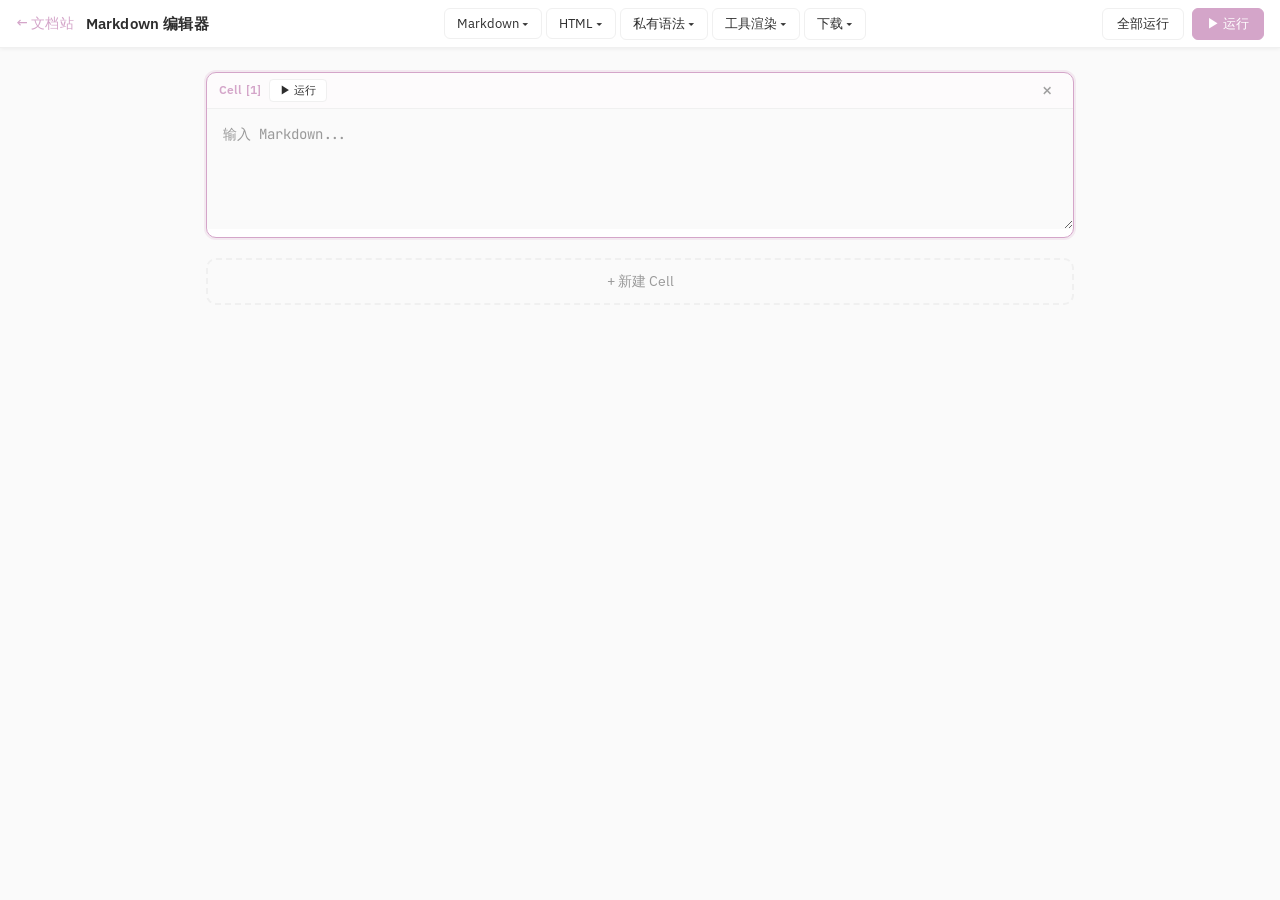
==== editor.html @ 2e53fa28 "feat(editor): 新增 Jupyter 风格 Markdown 编辑器页面 - editor.html: 独立编辑器页面，工具栏含 Markdown/HTML/私有语法/工具渲染/下载五个下" ====
<!DOCTYPE html>
<html lang="zh-CN">
<head>
  <meta charset="UTF-8">
  <meta name="viewport" content="width=device-width, initial-scale=1.0">
  <title>Markdown 编辑器</title>
  <meta name="theme-color" content="#d4a5c9">
  <link rel="icon" type="image/png" sizes="32x32" href="iris/icons/favicon-32.png">
  <link rel="preconnect" href="https://fonts.googleapis.com">
  <link rel="preconnect" href="https://fonts.gstatic.com" crossorigin>
  <link href="https://fonts.googleapis.com/css2?family=Cormorant+Garamond:ital,wght@0,400;0,600;1,400&family=IBM+Plex+Sans:wght@300;400;500;600&family=JetBrains+Mono:wght@400;500&display=swap" rel="stylesheet">
  <link rel="stylesheet" href="iris/styles.css">
  <link rel="stylesheet" href="iris/css/themes/themes.css">
  <link rel="stylesheet" href="iris/vendor/katex/katex.min.css">
  <link rel="stylesheet" href="iris/vendor/highlight.js/styles/github.css" id="hljs-theme">
  <link rel="stylesheet" href="iris/vendor/diff2html/css/diff2html.min.css">
  <link rel="stylesheet" href="iris/css/editor.css">
</head>
<body class="editor-body">
  <!-- 顶部工具栏 -->
  <header class="editor-toolbar">
    <div class="toolbar-left">
      <a href="index.html" class="toolbar-home" title="返回文档站">← 文档站</a>
      <span class="toolbar-title">Markdown 编辑器</span>
    </div>
    <div class="toolbar-center">
      <!-- Markdown 语法 -->
      <div class="toolbar-dropdown" data-dropdown="markdown">
        <button class="toolbar-btn">Markdown ▾</button>
        <div class="dropdown-menu" id="dropdownMarkdown">
          <div class="dropdown-group">
            <div class="dropdown-group-title">标题</div>
            <button class="dropdown-item" data-insert="# ">H1 标题</button>
            <button class="dropdown-item" data-insert="## ">H2 标题</button>
            <button class="dropdown-item" data-insert="### ">H3 标题</button>
            <button class="dropdown-item" data-insert="#### ">H4 标题</button>
          </div>
          <div class="dropdown-group">
            <div class="dropdown-group-title">格式</div>
            <button class="dropdown-item" data-insert="**粗体**" data-cursor="-4">粗体</button>
            <button class="dropdown-item" data-insert="*斜体*" data-cursor="-2">斜体</button>
            <button class="dropdown-item" data-insert="~~删除线~~" data-cursor="-4">删除线</button>
            <button class="dropdown-item" data-insert="`行内代码`" data-cursor="-2">行内代码</button>
          </div>
          <div class="dropdown-group">
            <div class="dropdown-group-title">插入</div>
            <button class="dropdown-item" data-insert="[链接文字](url)">链接</button>
            <button class="dropdown-item" data-insert="![图片描述](url)">图片</button>
            <button class="dropdown-item" data-insert="\n```\n\n```\n" data-cursor="-5">代码块</button>
            <button class="dropdown-item" data-insert="\n| 列1 | 列2 | 列3 |\n|------|------|------|\n| 内容 | 内容 | 内容 |\n">表格</button>
            <button class="dropdown-item" data-insert="> ">引用</button>
            <button class="dropdown-item" data-insert="- ">无序列表</button>
            <button class="dropdown-item" data-insert="1. ">有序列表</button>
            <button class="dropdown-item" data-insert="---\n">分隔线</button>
          </div>
        </div>
      </div>

      <!-- HTML 原生标记 -->
      <div class="toolbar-dropdown" data-dropdown="html">
        <button class="toolbar-btn">HTML ▾</button>
        <div class="dropdown-menu" id="dropdownHtml">
          <button class="dropdown-item" data-insert="<details>\n<summary>点击展开</summary>\n\n内容\n\n</details>" data-cursor="-15">折叠面板</button>
          <button class="dropdown-item" data-insert="<mark>高亮文字</mark>" data-cursor="-8">高亮 mark</button>
          <button class="dropdown-item" data-insert="H<sub>2</sub>O">下标 sub</button>
          <button class="dropdown-item" data-insert="x<sup>2</sup>" >上标 sup</button>
          <button class="dropdown-item" data-insert="<abbr title=\"全称\">缩写</abbr>">缩写 abbr</button>
          <button class="dropdown-item" data-insert="<kbd>Ctrl+C</kbd>">键盘键位 kbd</button>
        </div>
      </div>

      <!-- 私有语法 -->
      <div class="toolbar-dropdown" data-dropdown="private">
        <button class="toolbar-btn">私有语法 ▾</button>
        <div class="dropdown-menu" id="dropdownPrivate">
          <div class="dropdown-group">
            <div class="dropdown-group-title">画廊样式</div>
            <button class="dropdown-item" data-insert="@grid\n">@grid 网格</button>
            <button class="dropdown-item" data-insert="@cardstack\n">@cardstack 扑克牌堆</button>
            <button class="dropdown-item" data-insert="@filmstrip\n">@filmstrip 胶片条</button>
            <button class="dropdown-item" data-insert="@polaroid\n">@polaroid 拍立得墙</button>
            <button class="dropdown-item" data-insert="@stack\n">@stack 堆叠覆盖</button>
            <button class="dropdown-item" data-insert="@mosaic\n">@mosaic 马赛克</button>
            <button class="dropdown-item" data-insert="@scattered\n">@scattered 散落明信片</button>
            <button class="dropdown-item" data-insert="@hexagon\n">@hexagon 蜂巢六边形</button>
            <button class="dropdown-item" data-insert="@coverflow\n">@coverflow Cover Flow</button>
            <button class="dropdown-item" data-insert="@tape\n">@tape 软木板留言墙</button>
            <button class="dropdown-item" data-insert="@duotone\n">@duotone 双色调</button>
            <button class="dropdown-item" data-insert="@frame\n">@frame 画框装裱</button>
            <button class="dropdown-item" data-insert="@arch\n">@arch 拱形画廊</button>
            <button class="dropdown-item" data-insert="@masonry\n">@masonry 瀑布流</button>
            <button class="dropdown-item" data-insert="@slider\n">@slider 幻灯片</button>
            <button class="dropdown-item" data-insert="@ticket\n">@ticket 票根</button>
            <button class="dropdown-item" data-insert="@panorama\n">@panorama 全景横幅</button>
          </div>
          <div class="dropdown-group">
            <div class="dropdown-group-title">GitHub 提示框</div>
            <button class="dropdown-item" data-insert="> [!NOTE]\n> ">[!NOTE]</button>
            <button class="dropdown-item" data-insert="> [!IMPORTANT]\n> ">[!IMPORTANT]</button>
            <button class="dropdown-item" data-insert="> [!WARNING]\n> ">[!WARNING]</button>
            <button class="dropdown-item" data-insert="> [!TIP]\n> ">[!TIP]</button>
            <button class="dropdown-item" data-insert="> [!CAUTION]\n> ">[!CAUTION]</button>
          </div>
          <div class="dropdown-group">
            <div class="dropdown-group-title">其他</div>
            <button class="dropdown-item" data-insert="---\ntitle: \ndate: \n---\n">Frontmatter</button>
          </div>
        </div>
      </div>

      <!-- 工具渲染 -->
      <div class="toolbar-dropdown" data-dropdown="tools">
        <button class="toolbar-btn">工具渲染 ▾</button>
        <div class="dropdown-menu" id="dropdownTools">
          <div class="dropdown-group">
            <div class="dropdown-group-title">图表</div>
            <button class="dropdown-item" data-insert="```mermaid\ngraph TD\n    A --> B\n```" data-cursor="-6">Mermaid 流程图</button>
            <button class="dropdown-item" data-insert="```plantuml\n@startuml\nAlice -> Bob: Hello\n@enduml\n```" data-cursor="-6">PlantUML 时序图</button>
            <button class="dropdown-item" data-insert="```apexcharts\n{\"chart\":{\"type\":\"bar\"},\"series\":[{\"data\":[30,40,35]}],\"xaxis\":{\"categories\":[\"A\",\"B\",\"C\"]}}\n```" data-cursor="-6">ApexCharts 图表</button>
          </div>
          <div class="dropdown-group">
            <div class="dropdown-group-title">代码与数学</div>
            <button class="dropdown-item" data-insert="```diff\n+ 新增行\n- 删除行\n```" data-cursor="-6">Diff 差异</button>
            <button class="dropdown-item" data-insert="$$\nE = mc^2\n$$" data-cursor="-4">KaTeX 数学公式</button>
          </div>
          <div class="dropdown-group">
            <div class="dropdown-group-title">地理</div>
            <button class="dropdown-item" data-insert="```geo\n{\"lat\":39.9042,\"lng\":116.4074,\"zoom\":12}\n```" data-cursor="-6">Geo 地图</button>
          </div>
        </div>
      </div>

      <!-- 下载 -->
      <div class="toolbar-dropdown" data-dropdown="download">
        <button class="toolbar-btn">下载 ▾</button>
        <div class="dropdown-menu" id="dropdownDownload">
          <button class="dropdown-item" data-action="download-md">下载当前 Cell (.md)</button>
          <button class="dropdown-item" data-action="download-html">下载当前 Cell 渲染 (.html)</button>
          <button class="dropdown-item" data-action="download-pdf">下载当前 Cell 渲染 (.pdf)</button>
          <button class="dropdown-item dropdown-item-separator" data-action="download-notebook">下载整个笔记本 (.mdnb)</button>
        </div>
      </div>
    </div>
    <div class="toolbar-right">
      <button class="toolbar-run-btn" id="runAllBtn" title="运行全部 Cell">全部运行</button>
      <button class="toolbar-run-btn primary" id="runCurrentBtn" title="运行当前 Cell (Ctrl+Enter)">▶ 运行</button>
    </div>
  </header>

  <!-- Cell 容器 -->
  <main class="editor-main" id="editorMain">
    <!-- Cells will be dynamically created by editor.js -->
  </main>

  <!-- 补全提示 -->
  <div class="autocomplete-list" id="autocompleteList"></div>

  <!-- Scripts: 复用主站的渲染管线 -->
  <script src="iris/vendor/marked.js"></script>
  <script src="iris/vendor/highlight.js/highlight.min.js"></script>
  <script src="iris/vendor/mermaid.min.js"></script>
  <script src="iris/vendor/pako.min.js"></script>
  <script src="iris/vendor/apexcharts.min.js"></script>
  <script src="iris/vendor/diff2html/js/diff2html.min.js"></script>
  <script src="iris/vendor/diff2html/js/diff2html-ui.min.js"></script>
  <script src="iris/vendor/katex/katex.min.js"></script>
  <script src="iris/vendor/katex/auto-render.min.js"></script>
  <script src="iris/js/config.js"></script>
  <script src="iris/js/state.js"></script>
  <script src="iris/js/dom.js"></script>
  <script src="iris/js/markdown.js"></script>
  <script src="iris/js/plugins/loader.js"></script>
  <script src="iris/js/renderers/mermaid.js"></script>
  <script src="iris/js/renderers/plantuml.js"></script>
  <script src="iris/js/renderers/apexcharts.js"></script>
  <script src="iris/js/renderers/diff.js"></script>
  <script src="iris/js/renderers/geo.js"></script>
  <script src="iris/js/renderers/embedded.js"></script>
  <script src="iris/js/renderers/katex.js"></script>
  <script src="iris/js/editor.js"></script>
</body>
</html>
---- iris/styles.css ----
@import 'css/base.css';
@import 'css/layout.css';
@import 'css/markdown.css';
@import 'css/galleries.css';
@import 'css/components.css';
@import 'css/floating.css';
@import 'css/responsive.css';
---- iris/css/themes/themes.css ----
/* Theme System - 内置主题定义 */

:root {
  /* 默认主题：紫粉渐变 */
  --color-bg: #fafafa;
  --color-surface: #ffffff;
  --color-border: #f0f0f0;
  --color-text: #2d2d2d;
  --color-text-muted: #999999;
  --color-accent-purple: #d4a5c9;
  --color-accent-pink: #f2c4ce;
  --color-accent-purple-deep: #b88aad;
  --color-glow: rgba(255, 255, 255, 0.8);
  --color-hover: rgba(212, 165, 201, 0.1);
  --color-selection: var(--color-accent-pink);
  --color-scrollbar: var(--color-accent-purple);
  --color-scrollbar-hover: var(--color-accent-purple-deep);
  --color-link: #6b5b95;
  --color-link-hover: #4a3f6b;
  --color-code-bg: #f5f5f5;
  --color-code-border: #e0e0e0;
  --color-success: #4caf50;
  --color-error: #f44336;
  --color-warning: #ff9800;
}

/* GitHub Light 主题 */
[data-theme="github-light"] {
  --color-bg: #ffffff;
  --color-surface: #f6f8fa;
  --color-border: #d0d7de;
  --color-text: #24292f;
  --color-text-muted: #57606a;
  --color-accent-purple: #0969da;
  --color-accent-pink: #0969da;
  --color-accent-purple-deep: #0550ae;
  --color-glow: rgba(255, 255, 255, 0.8);
  --color-hover: rgba(9, 105, 218, 0.08);
  --color-selection: rgba(9, 105, 218, 0.2);
  --color-scrollbar: #c1c7cd;
  --color-scrollbar-hover: #8c959f;
  --color-link: #0969da;
  --color-link-hover: #0550ae;
  --color-code-bg: #f6f8fa;
  --color-code-border: #d0d7de;
  --color-success: #1a7f37;
  --color-error: #cf222e;
  --color-warning: #bf8700;
}

/* GitHub Dark 主题 */
[data-theme="github-dark"] {
  --color-bg: #0d1117;
  --color-surface: #161b22;
  --color-border: #30363d;
  --color-text: #c9d1d9;
  --color-text-muted: #8b949e;
  --color-accent-purple: #58a6ff;
  --color-accent-pink: #58a6ff;
  --color-accent-purple-deep: #388bfd;
  --color-glow: rgba(13, 17, 23, 0.8);
  --color-hover: rgba(88, 166, 255, 0.1);
  --color-selection: rgba(88, 166, 255, 0.3);
  --color-scrollbar: #484f58;
  --color-scrollbar-hover: #6e7681;
  --color-link: #58a6ff;
  --color-link-hover: #79c0ff;
  --color-code-bg: #161b22;
  --color-code-border: #30363d;
  --color-success: #3fb950;
  --color-error: #f85149;
  --color-warning: #d29922;
}

/* Notion 暖灰主题 */
[data-theme="notion"] {
  --color-bg: #f7f6f3;
  --color-surface: #ffffff;
  --color-border: #e9e9e7;
  --color-text: #37352f;
  --color-text-muted: #9b9a97;
  --color-accent-purple: #2383e2;
  --color-accent-pink: #2383e2;
  --color-accent-purple-deep: #1b6bb5;
  --color-glow: rgba(247, 246, 243, 0.8);
  --color-hover: rgba(35, 131, 226, 0.06);
  --color-selection: rgba(35, 131, 226, 0.15);
  --color-scrollbar: #d3d3d0;
  --color-scrollbar-hover: #b8b8b5;
  --color-link: #2383e2;
  --color-link-hover: #1b6bb5;
  --color-code-bg: #f7f6f3;
  --color-code-border: #e9e9e7;
  --color-success: #0f7b6c;
  --color-error: #eb5757;
  --color-warning: #cb912f;
}

/* Arc 彩虹紫主题 */
[data-theme="arc"] {
  --color-bg: #1a1625;
  --color-surface: #251e33;
  --color-border: #3d3456;
  --color-text: #e4e0f3;
  --color-text-muted: #9d97b8;
  --color-accent-purple: #a78bfa;
  --color-accent-pink: #f472b6;
  --color-accent-purple-deep: #8b5cf6;
  --color-glow: rgba(26, 22, 37, 0.8);
  --color-hover: rgba(167, 139, 250, 0.15);
  --color-selection: rgba(167, 139, 250, 0.3);
  --color-scrollbar: #5a4d7a;
  --color-scrollbar-hover: #7c6d9a;
  --color-link: #a78bfa;
  --color-link-hover: #c4b5fd;
  --color-code-bg: #1f1a2e;
  --color-code-border: #3d3456;
  --color-success: #34d399;
  --color-error: #f87171;
  --color-warning: #fbbf24;
}

/* Dracula 主题 */
[data-theme="dracula"] {
  --color-bg: #282a36;
  --color-surface: #383a4a;
  --color-border: #44475a;
  --color-text: #f8f8f2;
  --color-text-muted: #6272a4;
  --color-accent-purple: #bd93f9;
  --color-accent-pink: #ff79c6;
  --color-accent-purple-deep: #9b59d0;
  --color-glow: rgba(40, 42, 54, 0.8);
  --color-hover: rgba(189, 147, 249, 0.15);
  --color-selection: rgba(189, 147, 249, 0.3);
  --color-scrollbar: #6272a4;
  --color-scrollbar-hover: #44475a;
  --color-link: #bd93f9;
  --color-link-hover: #d6acff;
  --color-code-bg: #1e1f29;
  --color-code-border: #44475a;
  --color-success: #50fa7b;
  --color-error: #ff5555;
  --color-warning: #f1fa8c;
}

/* Nord 主题 */
[data-theme="nord"] {
  --color-bg: #2e3440;
  --color-surface: #3b4252;
  --color-border: #434c5e;
  --color-text: #eceff4;
  --color-text-muted: #d8dee9;
  --color-accent-purple: #88c0d0;
  --color-accent-pink: #81a1c1;
  --color-accent-purple-deep: #5e81ac;
  --color-glow: rgba(46, 52, 64, 0.8);
  --color-hover: rgba(136, 192, 208, 0.15);
  --color-selection: rgba(136, 192, 208, 0.3);
  --color-scrollbar: #4c566a;
  --color-scrollbar-hover: #5e81ac;
  --color-link: #88c0d0;
  --color-link-hover: #a3d8e8;
  --color-code-bg: #2e3440;
  --color-code-border: #434c5e;
  --color-success: #a3be8c;
  --color-error: #bf616a;
  --color-warning: #ebcb8b;
}

/* 更新组件样式以使用新变量 */
.search-result-item:hover {
  background: var(--color-hover);
}

.edit-fab {
  background: var(--color-accent-purple);
  box-shadow: 0 4px 12px var(--color-hover);
}

.edit-fab:hover {
  background: var(--color-accent-purple-deep);
  box-shadow: 0 6px 16px var(--color-hover);
}

.comments-section::before {
  background: linear-gradient(90deg, var(--color-accent-purple), var(--color-accent-pink));
}

::selection {
  background: var(--color-selection);
  color: var(--color-text);
}

::-webkit-scrollbar-thumb {
  background: var(--color-scrollbar);
}

::-webkit-scrollbar-thumb:hover {
  background: var(--color-scrollbar-hover);
}

#searchInput:focus {
  border-color: var(--color-accent-purple);
  box-shadow: 0 0 0 3px var(--color-hover);
}
---- iris/vendor/diff2html/css/diff2html.min.css ----
:host,:root{--d2h-bg-color:#fff;--d2h-border-color:#ddd;--d2h-dim-color:rgba(0,0,0,.3);--d2h-line-border-color:#eee;--d2h-file-header-bg-color:#f7f7f7;--d2h-file-header-border-color:#d8d8d8;--d2h-empty-placeholder-bg-color:#f1f1f1;--d2h-empty-placeholder-border-color:#e1e1e1;--d2h-selected-color:#c8e1ff;--d2h-ins-bg-color:#dfd;--d2h-ins-border-color:#b4e2b4;--d2h-ins-highlight-bg-color:#97f295;--d2h-ins-label-color:#399839;--d2h-del-bg-color:#fee8e9;--d2h-del-border-color:#e9aeae;--d2h-del-highlight-bg-color:#ffb6ba;--d2h-del-label-color:#c33;--d2h-change-del-color:#fdf2d0;--d2h-change-ins-color:#ded;--d2h-info-bg-color:#f8fafd;--d2h-info-border-color:#d5e4f2;--d2h-change-label-color:#d0b44c;--d2h-moved-label-color:#3572b0;--d2h-dark-color:#e6edf3;--d2h-dark-bg-color:#0d1117;--d2h-dark-border-color:#30363d;--d2h-dark-dim-color:#6e7681;--d2h-dark-line-border-color:#21262d;--d2h-dark-file-header-bg-color:#161b22;--d2h-dark-file-header-border-color:#30363d;--d2h-dark-empty-placeholder-bg-color:hsla(215,8%,47%,.1);--d2h-dark-empty-placeholder-border-color:#30363d;--d2h-dark-selected-color:rgba(56,139,253,.1);--d2h-dark-ins-bg-color:rgba(46,160,67,.15);--d2h-dark-ins-border-color:rgba(46,160,67,.4);--d2h-dark-ins-highlight-bg-color:rgba(46,160,67,.4);--d2h-dark-ins-label-color:#3fb950;--d2h-dark-del-bg-color:rgba(248,81,73,.1);--d2h-dark-del-border-color:rgba(248,81,73,.4);--d2h-dark-del-highlight-bg-color:rgba(248,81,73,.4);--d2h-dark-del-label-color:#f85149;--d2h-dark-change-del-color:rgba(210,153,34,.2);--d2h-dark-change-ins-color:rgba(46,160,67,.25);--d2h-dark-info-bg-color:rgba(56,139,253,.1);--d2h-dark-info-border-color:rgba(56,139,253,.4);--d2h-dark-change-label-color:#d29922;--d2h-dark-moved-label-color:#3572b0}.d2h-wrapper{text-align:left}.d2h-file-header{background-color:#f7f7f7;background-color:var(--d2h-file-header-bg-color);border-bottom:1px solid #d8d8d8;border-bottom:1px solid var(--d2h-file-header-border-color);display:-webkit-box;display:-ms-flexbox;display:flex;font-family:Source Sans Pro,Helvetica Neue,Helvetica,Arial,sans-serif;height:35px;padding:5px 10px}.d2h-file-header.d2h-sticky-header{position:sticky;top:0;z-index:1}.d2h-file-stats{display:-webkit-box;display:-ms-flexbox;display:flex;font-size:14px;margin-left:auto}.d2h-lines-added{border:1px solid #b4e2b4;border:1px solid var(--d2h-ins-border-color);border-radius:5px 0 0 5px;color:#399839;color:var(--d2h-ins-label-color);padding:2px;text-align:right;vertical-align:middle}.d2h-lines-deleted{border:1px solid #e9aeae;border:1px solid var(--d2h-del-border-color);border-radius:0 5px 5px 0;color:#c33;color:var(--d2h-del-label-color);margin-left:1px;padding:2px;text-align:left;vertical-align:middle}.d2h-file-name-wrapper{display:-webkit-box;display:-ms-flexbox;display:flex;-webkit-box-align:center;-ms-flex-align:center;align-items:center;font-size:15px;width:100%}.d2h-file-name{overflow-x:hidden;text-overflow:ellipsis;white-space:nowrap}.d2h-file-wrapper{border:1px solid #ddd;border:1px solid var(--d2h-border-color);border-radius:3px;margin-bottom:1em}.d2h-file-collapse{-webkit-box-pack:end;-ms-flex-pack:end;cursor:pointer;display:none;font-size:12px;justify-content:flex-end;-webkit-box-align:center;-ms-flex-align:center;align-items:center;border:1px solid #ddd;border:1px solid var(--d2h-border-color);border-radius:3px;padding:4px 8px}.d2h-file-collapse.d2h-selected{background-color:#c8e1ff;background-color:var(--d2h-selected-color)}.d2h-file-collapse-input{margin:0 4px 0 0}.d2h-diff-table{border-collapse:collapse;font-family:Menlo,Consolas,monospace;font-size:13px;width:100%}.d2h-files-diff{display:-webkit-box;display:-ms-flexbox;display:flex;width:100%}.d2h-file-diff{overflow-y:hidden}.d2h-file-diff.d2h-d-none,.d2h-files-diff.d2h-d-none{display:none}.d2h-file-side-diff{display:inline-block;overflow-x:scroll;overflow-y:hidden;width:50%}.d2h-code-line{padding:0 8em;width:calc(100% - 16em)}.d2h-code-line,.d2h-code-side-line{display:inline-block;-webkit-user-select:none;-moz-user-select:none;-ms-user-select:none;user-select:none;white-space:nowrap}.d2h-code-side-line{padding:0 4.5em;width:calc(100% - 9em)}.d2h-code-line-ctn{background:none;display:inline-block;padding:0;word-wrap:normal;-webkit-user-select:text;-moz-user-select:text;-ms-user-select:text;user-select:text;vertical-align:middle;white-space:pre;width:100%}.d2h-code-line del,.d2h-code-side-line del{background-color:#ffb6ba;background-color:var(--d2h-del-highlight-bg-color)}.d2h-code-line del,.d2h-code-line ins,.d2h-code-side-line del,.d2h-code-side-line ins{border-radius:.2em;display:inline-block;margin-top:-1px;-webkit-text-decoration:none;text-decoration:none}.d2h-code-line ins,.d2h-code-side-line ins{background-color:#97f295;background-color:var(--d2h-ins-highlight-bg-color);text-align:left}.d2h-code-line-prefix{background:none;display:inline;padding:0;word-wrap:normal;white-space:pre}.line-num1{float:left}.line-num1,.line-num2{-webkit-box-sizing:border-box;box-sizing:border-box;overflow:hidden;padding:0 .5em;text-overflow:ellipsis;width:3.5em}.line-num2{float:right}.d2h-code-linenumber{background-color:#fff;background-color:var(--d2h-bg-color);border:solid #eee;border:solid var(--d2h-line-border-color);border-width:0 1px;-webkit-box-sizing:border-box;box-sizing:border-box;color:rgba(0,0,0,.3);color:var(--d2h-dim-color);cursor:pointer;display:inline-block;position:absolute;text-align:right;width:7.5em}.d2h-code-linenumber:after{content:"\200b"}.d2h-code-side-linenumber{background-color:#fff;background-color:var(--d2h-bg-color);border:solid #eee;border:solid var(--d2h-line-border-color);border-width:0 1px;-webkit-box-sizing:border-box;box-sizing:border-box;color:rgba(0,0,0,.3);color:var(--d2h-dim-color);cursor:pointer;display:inline-block;overflow:hidden;padding:0 .5em;position:absolute;text-align:right;text-overflow:ellipsis;width:4em}.d2h-code-side-linenumber:after{content:"\200b"}.d2h-code-side-emptyplaceholder,.d2h-emptyplaceholder{background-color:#f1f1f1;background-color:var(--d2h-empty-placeholder-bg-color);border-color:#e1e1e1;border-color:var(--d2h-empty-placeholder-border-color)}.d2h-code-line-prefix,.d2h-code-linenumber,.d2h-code-side-linenumber,.d2h-emptyplaceholder{-webkit-user-select:none;-moz-user-select:none;-ms-user-select:none;user-select:none}.d2h-code-linenumber,.d2h-code-side-linenumber{direction:rtl}.d2h-del{background-color:#fee8e9;background-color:var(--d2h-del-bg-color);border-color:#e9aeae;border-color:var(--d2h-del-border-color)}.d2h-ins{background-color:#dfd;background-color:var(--d2h-ins-bg-color);border-color:#b4e2b4;border-color:var(--d2h-ins-border-color)}.d2h-info{background-color:#f8fafd;background-color:var(--d2h-info-bg-color);border-color:#d5e4f2;border-color:var(--d2h-info-border-color);color:rgba(0,0,0,.3);color:var(--d2h-dim-color)}.d2h-file-diff .d2h-del.d2h-change{background-color:#fdf2d0;background-color:var(--d2h-change-del-color)}.d2h-file-diff .d2h-ins.d2h-change{background-color:#ded;background-color:var(--d2h-change-ins-color)}.d2h-file-list-wrapper{margin-bottom:10px}.d2h-file-list-wrapper a{-webkit-text-decoration:none;text-decoration:none}.d2h-file-list-wrapper a,.d2h-file-list-wrapper a:visited{color:#3572b0;color:var(--d2h-moved-label-color)}.d2h-file-list-header{text-align:left}.d2h-file-list-title{font-weight:700}.d2h-file-list-line{display:-webkit-box;display:-ms-flexbox;display:flex;text-align:left}.d2h-file-list{display:block;list-style:none;margin:0;padding:0}.d2h-file-list>li{border-bottom:1px solid #ddd;border-bottom:1px solid var(--d2h-border-color);margin:0;padding:5px 10px}.d2h-file-list>li:last-child{border-bottom:none}.d2h-file-switch{cursor:pointer;display:none;font-size:10px}.d2h-icon{margin-right:10px;vertical-align:middle;fill:currentColor}.d2h-deleted{color:#c33;color:var(--d2h-del-label-color)}.d2h-added{color:#399839;color:var(--d2h-ins-label-color)}.d2h-changed{color:#d0b44c;color:var(--d2h-change-label-color)}.d2h-moved{color:#3572b0;color:var(--d2h-moved-label-color)}.d2h-tag{background-color:#fff;background-color:var(--d2h-bg-color);display:-webkit-box;display:-ms-flexbox;display:flex;font-size:10px;margin-left:5px;padding:0 2px}.d2h-deleted-tag{border:1px solid #c33;border:1px solid var(--d2h-del-label-color)}.d2h-added-tag{border:1px solid #399839;border:1px solid var(--d2h-ins-label-color)}.d2h-changed-tag{border:1px solid #d0b44c;border:1px solid var(--d2h-change-label-color)}.d2h-moved-tag{border:1px solid #3572b0;border:1px solid var(--d2h-moved-label-color)}.d2h-dark-color-scheme{background-color:#0d1117;background-color:var(--d2h-dark-bg-color);color:#e6edf3;color:var(--d2h-dark-color)}.d2h-dark-color-scheme .d2h-file-header{background-color:#161b22;background-color:var(--d2h-dark-file-header-bg-color);border-bottom:#30363d;border-bottom:var(--d2h-dark-file-header-border-color)}.d2h-dark-color-scheme .d2h-lines-added{border:1px solid rgba(46,160,67,.4);border:1px solid var(--d2h-dark-ins-border-color);color:#3fb950;color:var(--d2h-dark-ins-label-color)}.d2h-dark-color-scheme .d2h-lines-deleted{border:1px solid rgba(248,81,73,.4);border:1px solid var(--d2h-dark-del-border-color);color:#f85149;color:var(--d2h-dark-del-label-color)}.d2h-dark-color-scheme .d2h-code-line del,.d2h-dark-color-scheme .d2h-code-side-line del{background-color:rgba(248,81,73,.4);background-color:var(--d2h-dark-del-highlight-bg-color)}.d2h-dark-color-scheme .d2h-code-line ins,.d2h-dark-color-scheme .d2h-code-side-line ins{background-color:rgba(46,160,67,.4);background-color:var(--d2h-dark-ins-highlight-bg-color)}.d2h-dark-color-scheme .d2h-diff-tbody{border-color:#30363d;border-color:var(--d2h-dark-border-color)}.d2h-dark-color-scheme .d2h-code-side-linenumber{background-color:#0d1117;background-color:var(--d2h-dark-bg-color);border-color:#21262d;border-color:var(--d2h-dark-line-border-color);color:#6e7681;color:var(--d2h-dark-dim-color)}.d2h-dark-color-scheme .d2h-files-diff .d2h-code-side-emptyplaceholder,.d2h-dark-color-scheme .d2h-files-diff .d2h-emptyplaceholder{background-color:hsla(215,8%,47%,.1);background-color:var(--d2h-dark-empty-placeholder-bg-color);border-color:#30363d;border-color:var(--d2h-dark-empty-placeholder-border-color)}.d2h-dark-color-scheme .d2h-code-linenumber{background-color:#0d1117;background-color:var(--d2h-dark-bg-color);border-color:#21262d;border-color:var(--d2h-dark-line-border-color);color:#6e7681;color:var(--d2h-dark-dim-color)}.d2h-dark-color-scheme .d2h-del{background-color:rgba(248,81,73,.1);background-color:var(--d2h-dark-del-bg-color);border-color:rgba(248,81,73,.4);border-color:var(--d2h-dark-del-border-color)}.d2h-dark-color-scheme .d2h-ins{background-color:rgba(46,160,67,.15);background-color:var(--d2h-dark-ins-bg-color);border-color:rgba(46,160,67,.4);border-color:var(--d2h-dark-ins-border-color)}.d2h-dark-color-scheme .d2h-info{background-color:rgba(56,139,253,.1);background-color:var(--d2h-dark-info-bg-color);border-color:rgba(56,139,253,.4);border-color:var(--d2h-dark-info-border-color);color:#6e7681;color:var(--d2h-dark-dim-color)}.d2h-dark-color-scheme .d2h-file-diff .d2h-del.d2h-change{background-color:rgba(210,153,34,.2);background-color:var(--d2h-dark-change-del-color)}.d2h-dark-color-scheme .d2h-file-diff .d2h-ins.d2h-change{background-color:rgba(46,160,67,.25);background-color:var(--d2h-dark-change-ins-color)}.d2h-dark-color-scheme .d2h-file-wrapper{border:1px solid #30363d;border:1px solid var(--d2h-dark-border-color)}.d2h-dark-color-scheme .d2h-file-collapse{border:1px solid #0d1117;border:1px solid var(--d2h-dark-bg-color)}.d2h-dark-color-scheme .d2h-file-collapse.d2h-selected{background-color:rgba(56,139,253,.1);background-color:var(--d2h-dark-selected-color)}.d2h-dark-color-scheme .d2h-file-list-wrapper a,.d2h-dark-color-scheme .d2h-file-list-wrapper a:visited{color:#3572b0;color:var(--d2h-dark-moved-label-color)}.d2h-dark-color-scheme .d2h-file-list>li{border-bottom:1px solid #0d1117;border-bottom:1px solid var(--d2h-dark-bg-color)}.d2h-dark-color-scheme .d2h-deleted{color:#f85149;color:var(--d2h-dark-del-label-color)}.d2h-dark-color-scheme .d2h-added{color:#3fb950;color:var(--d2h-dark-ins-label-color)}.d2h-dark-color-scheme .d2h-changed{color:#d29922;color:var(--d2h-dark-change-label-color)}.d2h-dark-color-scheme .d2h-moved{color:#3572b0;color:var(--d2h-dark-moved-label-color)}.d2h-dark-color-scheme .d2h-tag{background-color:#0d1117;background-color:var(--d2h-dark-bg-color)}.d2h-dark-color-scheme .d2h-deleted-tag{border:1px solid #f85149;border:1px solid var(--d2h-dark-del-label-color)}.d2h-dark-color-scheme .d2h-added-tag{border:1px solid #3fb950;border:1px solid var(--d2h-dark-ins-label-color)}.d2h-dark-color-scheme .d2h-changed-tag{border:1px solid #d29922;border:1px solid var(--d2h-dark-change-label-color)}.d2h-dark-color-scheme .d2h-moved-tag{border:1px solid #3572b0;border:1px solid var(--d2h-dark-moved-label-color)}@media (prefers-color-scheme:dark){.d2h-auto-color-scheme{background-color:#0d1117;background-color:var(--d2h-dark-bg-color);color:#e6edf3;color:var(--d2h-dark-color)}.d2h-auto-color-scheme .d2h-file-header{background-color:#161b22;background-color:var(--d2h-dark-file-header-bg-color);border-bottom:#30363d;border-bottom:var(--d2h-dark-file-header-border-color)}.d2h-auto-color-scheme .d2h-lines-added{border:1px solid rgba(46,160,67,.4);border:1px solid var(--d2h-dark-ins-border-color);color:#3fb950;color:var(--d2h-dark-ins-label-color)}.d2h-auto-color-scheme .d2h-lines-deleted{border:1px solid rgba(248,81,73,.4);border:1px solid var(--d2h-dark-del-border-color);color:#f85149;color:var(--d2h-dark-del-label-color)}.d2h-auto-color-scheme .d2h-code-line del,.d2h-auto-color-scheme .d2h-code-side-line del{background-color:rgba(248,81,73,.4);background-color:var(--d2h-dark-del-highlight-bg-color)}.d2h-auto-color-scheme .d2h-code-line ins,.d2h-auto-color-scheme .d2h-code-side-line ins{background-color:rgba(46,160,67,.4);background-color:var(--d2h-dark-ins-highlight-bg-color)}.d2h-auto-color-scheme .d2h-diff-tbody{border-color:#30363d;border-color:var(--d2h-dark-border-color)}.d2h-auto-color-scheme .d2h-code-side-linenumber{background-color:#0d1117;background-color:var(--d2h-dark-bg-color);border-color:#21262d;border-color:var(--d2h-dark-line-border-color);color:#6e7681;color:var(--d2h-dark-dim-color)}.d2h-auto-color-scheme .d2h-files-diff .d2h-code-side-emptyplaceholder,.d2h-auto-color-scheme .d2h-files-diff .d2h-emptyplaceholder{background-color:hsla(215,8%,47%,.1);background-color:var(--d2h-dark-empty-placeholder-bg-color);border-color:#30363d;border-color:var(--d2h-dark-empty-placeholder-border-color)}.d2h-auto-color-scheme .d2h-code-linenumber{background-color:#0d1117;background-color:var(--d2h-dark-bg-color);border-color:#21262d;border-color:var(--d2h-dark-line-border-color);color:#6e7681;color:var(--d2h-dark-dim-color)}.d2h-auto-color-scheme .d2h-del{background-color:rgba(248,81,73,.1);background-color:var(--d2h-dark-del-bg-color);border-color:rgba(248,81,73,.4);border-color:var(--d2h-dark-del-border-color)}.d2h-auto-color-scheme .d2h-ins{background-color:rgba(46,160,67,.15);background-color:var(--d2h-dark-ins-bg-color);border-color:rgba(46,160,67,.4);border-color:var(--d2h-dark-ins-border-color)}.d2h-auto-color-scheme .d2h-info{background-color:rgba(56,139,253,.1);background-color:var(--d2h-dark-info-bg-color);border-color:rgba(56,139,253,.4);border-color:var(--d2h-dark-info-border-color);color:#6e7681;color:var(--d2h-dark-dim-color)}.d2h-auto-color-scheme .d2h-file-diff .d2h-del.d2h-change{background-color:rgba(210,153,34,.2);background-color:var(--d2h-dark-change-del-color)}.d2h-auto-color-scheme .d2h-file-diff .d2h-ins.d2h-change{background-color:rgba(46,160,67,.25);background-color:var(--d2h-dark-change-ins-color)}.d2h-auto-color-scheme .d2h-file-wrapper{border:1px solid #30363d;border:1px solid var(--d2h-dark-border-color)}.d2h-auto-color-scheme .d2h-file-collapse{border:1px solid #0d1117;border:1px solid var(--d2h-dark-bg-color)}.d2h-auto-color-scheme .d2h-file-collapse.d2h-selected{background-color:rgba(56,139,253,.1);background-color:var(--d2h-dark-selected-color)}.d2h-auto-color-scheme .d2h-file-list-wrapper a,.d2h-auto-color-scheme .d2h-file-list-wrapper a:visited{color:#3572b0;color:var(--d2h-dark-moved-label-color)}.d2h-auto-color-scheme .d2h-file-list>li{border-bottom:1px solid #0d1117;border-bottom:1px solid var(--d2h-dark-bg-color)}.d2h-dark-color-scheme .d2h-deleted{color:#f85149;color:var(--d2h-dark-del-label-color)}.d2h-auto-color-scheme .d2h-added{color:#3fb950;color:var(--d2h-dark-ins-label-color)}.d2h-auto-color-scheme .d2h-changed{color:#d29922;color:var(--d2h-dark-change-label-color)}.d2h-auto-color-scheme .d2h-moved{color:#3572b0;color:var(--d2h-dark-moved-label-color)}.d2h-auto-color-scheme .d2h-tag{background-color:#0d1117;background-color:var(--d2h-dark-bg-color)}.d2h-auto-color-scheme .d2h-deleted-tag{border:1px solid #f85149;border:1px solid var(--d2h-dark-del-label-color)}.d2h-auto-color-scheme .d2h-added-tag{border:1px solid #3fb950;border:1px solid var(--d2h-dark-ins-label-color)}.d2h-auto-color-scheme .d2h-changed-tag{border:1px solid #d29922;border:1px solid var(--d2h-dark-change-label-color)}.d2h-auto-color-scheme .d2h-moved-tag{border:1px solid #3572b0;border:1px solid var(--d2h-dark-moved-label-color)}}
---- iris/css/editor.css ----
/* ============== 编辑器页面全局 ============== */

.editor-body {
  margin: 0;
  padding: 0;
  background: var(--color-bg);
  color: var(--color-text);
  font-family: 'IBM Plex Sans', sans-serif;
  overflow-x: hidden;
}

/* ============== 顶部工具栏 ============== */

.editor-toolbar {
  position: sticky;
  top: 0;
  z-index: 100;
  display: flex;
  align-items: center;
  justify-content: space-between;
  height: 48px;
  padding: 0 16px;
  background: var(--color-surface);
  border-bottom: 1px solid var(--color-border);
  box-shadow: 0 1px 4px rgba(0, 0, 0, 0.06);
}

.toolbar-left {
  display: flex;
  align-items: center;
  gap: 12px;
}

.toolbar-home {
  color: var(--color-accent-purple);
  text-decoration: none;
  font-size: 14px;
  font-weight: 500;
  transition: color 0.2s;
}

.toolbar-home:hover {
  color: var(--color-accent-purple-deep);
}

.toolbar-title {
  font-size: 15px;
  font-weight: 600;
  color: var(--color-text);
}

.toolbar-center {
  display: flex;
  align-items: center;
  gap: 4px;
}

.toolbar-right {
  display: flex;
  align-items: center;
  gap: 8px;
}

/* 工具栏按钮 */
.toolbar-btn {
  padding: 6px 12px;
  font-size: 13px;
  font-family: inherit;
  border: 1px solid var(--color-border);
  border-radius: 6px;
  background: var(--color-surface);
  color: var(--color-text);
  cursor: pointer;
  transition: background 0.2s, border-color 0.2s;
  white-space: nowrap;
}

.toolbar-btn:hover {
  background: rgba(212, 165, 201, 0.1);
  border-color: var(--color-accent-purple);
}

/* 运行按钮 */
.toolbar-run-btn {
  padding: 6px 14px;
  font-size: 13px;
  font-family: inherit;
  border: 1px solid var(--color-border);
  border-radius: 6px;
  background: var(--color-surface);
  color: var(--color-text);
  cursor: pointer;
  transition: background 0.2s, border-color 0.2s;
  white-space: nowrap;
}

.toolbar-run-btn.primary {
  background: var(--color-accent-purple);
  color: #fff;
  border-color: var(--color-accent-purple);
}

.toolbar-run-btn.primary:hover {
  background: var(--color-accent-purple-deep);
  border-color: var(--color-accent-purple-deep);
}

.toolbar-run-btn:hover {
  background: rgba(212, 165, 201, 0.1);
}

/* ============== 下拉菜单 ============== */

.toolbar-dropdown {
  position: relative;
}

.dropdown-menu {
  display: none;
  position: absolute;
  top: calc(100% + 4px);
  left: 0;
  min-width: 220px;
  max-height: 420px;
  overflow-y: auto;
  padding: 6px 0;
  background: var(--color-surface);
  border: 1px solid var(--color-border);
  border-radius: 8px;
  box-shadow: 0 8px 24px rgba(0, 0, 0, 0.12);
  z-index: 200;
}

.toolbar-dropdown.open .dropdown-menu {
  display: block;
}

.dropdown-group {
  padding: 4px 0;
}

.dropdown-group + .dropdown-group {
  border-top: 1px solid var(--color-border);
}

.dropdown-group-title {
  padding: 4px 14px 2px;
  font-size: 11px;
  font-weight: 600;
  color: var(--color-text-muted);
  text-transform: uppercase;
  letter-spacing: 0.5px;
}

.dropdown-item {
  display: block;
  width: 100%;
  padding: 7px 14px;
  font-size: 13px;
  font-family: inherit;
  border: none;
  background: none;
  color: var(--color-text);
  text-align: left;
  cursor: pointer;
  transition: background 0.15s;
}

.dropdown-item:hover {
  background: rgba(212, 165, 201, 0.12);
}

.dropdown-item-separator {
  margin-top: 4px;
  border-top: 1px solid var(--color-border);
  padding-top: 10px;
}

/* ============== 编辑器主区域 ============== */

.editor-main {
  max-width: 900px;
  margin: 0 auto;
  padding: 24px 16px 80px;
}

/* ============== Cell ============== */

.cell {
  margin-bottom: 20px;
  border: 1px solid var(--color-border);
  border-radius: 10px;
  overflow: hidden;
  background: var(--color-surface);
  box-shadow: 0 1px 4px rgba(0, 0, 0, 0.04);
  transition: border-color 0.2s;
}

.cell:focus-within {
  border-color: var(--color-accent-purple);
  box-shadow: 0 0 0 2px rgba(212, 165, 201, 0.2);
}

.cell-header {
  display: flex;
  align-items: center;
  justify-content: space-between;
  padding: 6px 12px;
  background: rgba(212, 165, 201, 0.05);
  border-bottom: 1px solid var(--color-border);
  font-size: 12px;
  color: var(--color-text-muted);
}

.cell-header-left {
  display: flex;
  align-items: center;
  gap: 8px;
}

.cell-number {
  font-weight: 600;
  color: var(--color-accent-purple);
}

.cell-run-btn {
  padding: 3px 10px;
  font-size: 11px;
  font-family: inherit;
  border: 1px solid var(--color-border);
  border-radius: 4px;
  background: var(--color-surface);
  color: var(--color-text);
  cursor: pointer;
  transition: background 0.15s;
}

.cell-run-btn:hover {
  background: var(--color-accent-purple);
  color: #fff;
  border-color: var(--color-accent-purple);
}

.cell-delete-btn {
  padding: 3px 8px;
  font-size: 11px;
  font-family: inherit;
  border: none;
  border-radius: 4px;
  background: none;
  color: var(--color-text-muted);
  cursor: pointer;
  transition: color 0.15s, background 0.15s;
}

.cell-delete-btn:hover {
  color: #e74c3c;
  background: rgba(231, 76, 60, 0.08);
}

/* 编辑区 textarea */
.cell-editor {
  width: 100%;
  min-height: 120px;
  padding: 14px 16px;
  font-family: 'JetBrains Mono', monospace;
  font-size: 14px;
  line-height: 1.6;
  color: var(--color-text);
  background: var(--color-bg);
  border: none;
  resize: vertical;
  outline: none;
  tab-size: 2;
}

.cell-editor::placeholder {
  color: var(--color-text-muted);
}

/* 渲染输出区 */
.cell-output {
  display: none;
  padding: 16px;
  border-top: 1px solid var(--color-border);
  background: var(--color-surface);
}

.cell-output.visible {
  display: block;
}

.cell-output .markdown-body {
  font-size: 15px;
  line-height: 1.7;
}

/* 新建 Cell 按钮 */
.add-cell-btn {
  display: flex;
  align-items: center;
  justify-content: center;
  width: 100%;
  padding: 12px;
  margin-bottom: 20px;
  font-size: 14px;
  font-family: inherit;
  border: 2px dashed var(--color-border);
  border-radius: 10px;
  background: none;
  color: var(--color-text-muted);
  cursor: pointer;
  transition: border-color 0.2s, color 0.2s, background 0.2s;
}

.add-cell-btn:hover {
  border-color: var(--color-accent-purple);
  color: var(--color-accent-purple);
  background: rgba(212, 165, 201, 0.05);
}

/* ============== 自动补全 ============== */

.autocomplete-list {
  display: none;
  position: fixed;
  z-index: 300;
  min-width: 200px;
  max-height: 260px;
  overflow-y: auto;
  padding: 4px 0;
  background: var(--color-surface);
  border: 1px solid var(--color-border);
  border-radius: 8px;
  box-shadow: 0 8px 24px rgba(0, 0, 0, 0.14);
  font-size: 13px;
}

.autocomplete-list.visible {
  display: block;
}

.autocomplete-item {
  padding: 7px 14px;
  cursor: pointer;
  color: var(--color-text);
  transition: background 0.12s;
}

.autocomplete-item:hover,
.autocomplete-item.active {
  background: rgba(212, 165, 201, 0.14);
}

.autocomplete-item-label {
  font-weight: 500;
}

.autocomplete-item-desc {
  margin-left: 8px;
  color: var(--color-text-muted);
  font-size: 12px;
}

/* ============== 响应式 ============== */

@media (max-width: 768px) {
  .editor-toolbar {
    flex-wrap: wrap;
    height: auto;
    padding: 8px 10px;
    gap: 6px;
  }

  .toolbar-center {
    order: 3;
    width: 100%;
    overflow-x: auto;
    gap: 2px;
  }

  .toolbar-btn {
    font-size: 12px;
    padding: 5px 8px;
  }

  .toolbar-right {
    gap: 4px;
  }

  .editor-main {
    padding: 12px 8px 60px;
  }

  .cell-editor {
    font-size: 13px;
    padding: 10px 12px;
  }

  .dropdown-menu {
    min-width: 180px;
    max-height: 320px;
  }
}
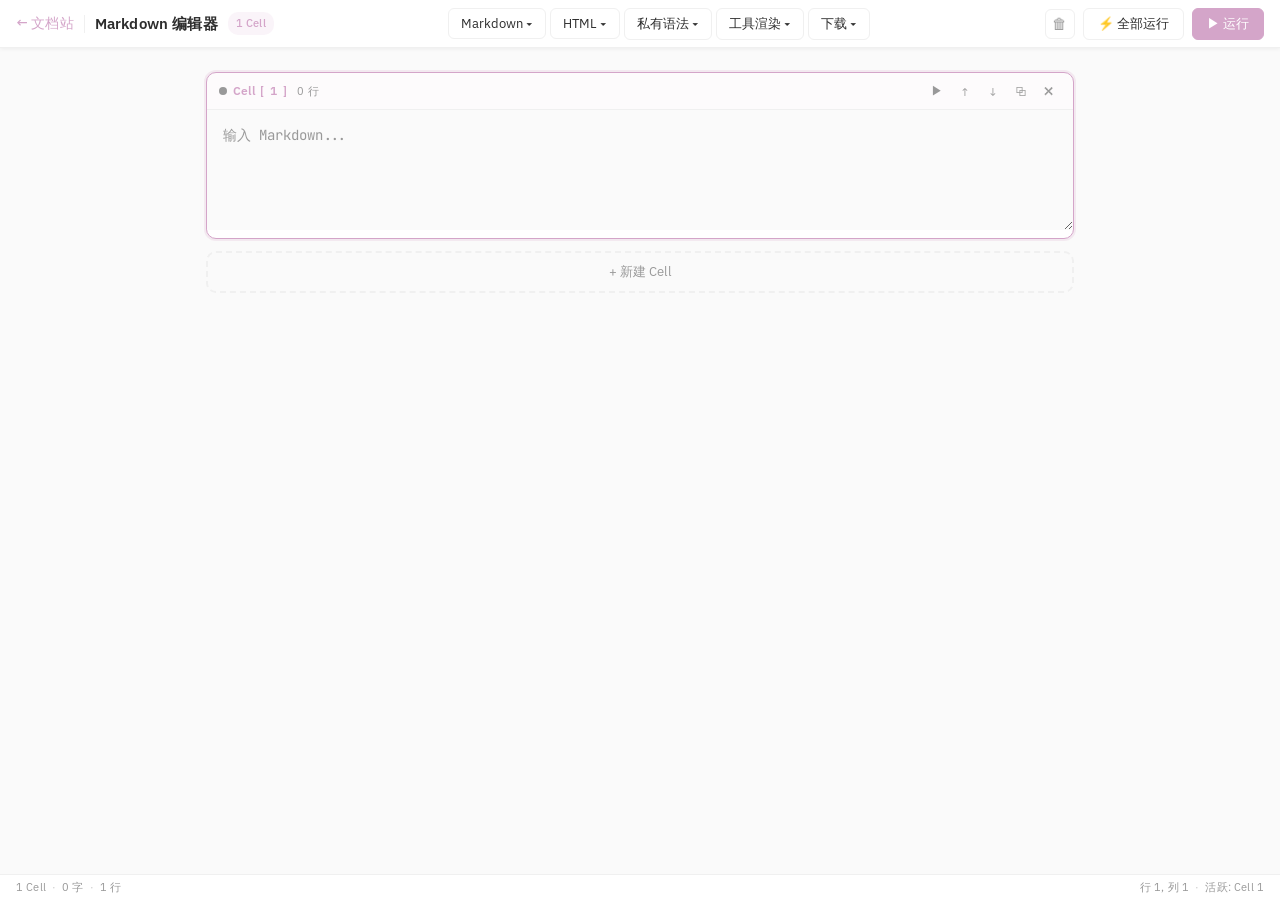
==== commit cd400ca9: "feat(editor): 细化编辑器，新增浮动工具栏、右键菜单、状态栏 顶部工具栏： - 工具栏分隔符、Cell 数量徽章、清空按钮 - 下拉项显示快捷键提示（Ctrl+B/I/K/`） - 新增 " ====
--- a/editor.html
+++ b/editor.html
@@ -21,12 +21,14 @@
   <header class="editor-toolbar">
     <div class="toolbar-left">
       <a href="index.html" class="toolbar-home" title="返回文档站">← 文档站</a>
+      <span class="toolbar-divider"></span>
       <span class="toolbar-title">Markdown 编辑器</span>
+      <span class="toolbar-badge" id="cellCountBadge">1 Cell</span>
     </div>
     <div class="toolbar-center">
       <!-- Markdown 语法 -->
       <div class="toolbar-dropdown" data-dropdown="markdown">
-        <button class="toolbar-btn">Markdown ▾</button>
+        <button class="toolbar-btn" title="Markdown 基础语法">Markdown ▾</button>
         <div class="dropdown-menu" id="dropdownMarkdown">
           <div class="dropdown-group">
             <div class="dropdown-group-title">标题</div>
@@ -37,20 +39,21 @@
           </div>
           <div class="dropdown-group">
             <div class="dropdown-group-title">格式</div>
-            <button class="dropdown-item" data-insert="**粗体**" data-cursor="-4">粗体</button>
-            <button class="dropdown-item" data-insert="*斜体*" data-cursor="-2">斜体</button>
+            <button class="dropdown-item" data-insert="**粗体**" data-cursor="-4">粗体 <kbd>Ctrl+B</kbd></button>
+            <button class="dropdown-item" data-insert="*斜体*" data-cursor="-2">斜体 <kbd>Ctrl+I</kbd></button>
             <button class="dropdown-item" data-insert="~~删除线~~" data-cursor="-4">删除线</button>
-            <button class="dropdown-item" data-insert="`行内代码`" data-cursor="-2">行内代码</button>
+            <button class="dropdown-item" data-insert="`行内代码`" data-cursor="-2">行内代码 <kbd>Ctrl+`</kbd></button>
           </div>
           <div class="dropdown-group">
             <div class="dropdown-group-title">插入</div>
-            <button class="dropdown-item" data-insert="[链接文字](url)">链接</button>
+            <button class="dropdown-item" data-insert="[链接文字](url)">链接 <kbd>Ctrl+K</kbd></button>
             <button class="dropdown-item" data-insert="![图片描述](url)">图片</button>
             <button class="dropdown-item" data-insert="\n```\n\n```\n" data-cursor="-5">代码块</button>
             <button class="dropdown-item" data-insert="\n| 列1 | 列2 | 列3 |\n|------|------|------|\n| 内容 | 内容 | 内容 |\n">表格</button>
             <button class="dropdown-item" data-insert="> ">引用</button>
             <button class="dropdown-item" data-insert="- ">无序列表</button>
             <button class="dropdown-item" data-insert="1. ">有序列表</button>
+            <button class="dropdown-item" data-insert="> [ ] 任务项">任务列表</button>
             <button class="dropdown-item" data-insert="---\n">分隔线</button>
           </div>
         </div>
@@ -58,7 +61,7 @@
 
       <!-- HTML 原生标记 -->
       <div class="toolbar-dropdown" data-dropdown="html">
-        <button class="toolbar-btn">HTML ▾</button>
+        <button class="toolbar-btn" title="HTML 原生标签">HTML ▾</button>
         <div class="dropdown-menu" id="dropdownHtml">
           <button class="dropdown-item" data-insert="<details>\n<summary>点击展开</summary>\n\n内容\n\n</details>" data-cursor="-15">折叠面板</button>
           <button class="dropdown-item" data-insert="<mark>高亮文字</mark>" data-cursor="-8">高亮 mark</button>
@@ -71,7 +74,7 @@
 
       <!-- 私有语法 -->
       <div class="toolbar-dropdown" data-dropdown="private">
-        <button class="toolbar-btn">私有语法 ▾</button>
+        <button class="toolbar-btn" title="本站私有语法">私有语法 ▾</button>
         <div class="dropdown-menu" id="dropdownPrivate">
           <div class="dropdown-group">
             <div class="dropdown-group-title">画廊样式</div>
@@ -95,33 +98,36 @@
           </div>
           <div class="dropdown-group">
             <div class="dropdown-group-title">GitHub 提示框</div>
-            <button class="dropdown-item" data-insert="> [!NOTE]\n> ">[!NOTE]</button>
-            <button class="dropdown-item" data-insert="> [!IMPORTANT]\n> ">[!IMPORTANT]</button>
-            <button class="dropdown-item" data-insert="> [!WARNING]\n> ">[!WARNING]</button>
-            <button class="dropdown-item" data-insert="> [!TIP]\n> ">[!TIP]</button>
-            <button class="dropdown-item" data-insert="> [!CAUTION]\n> ">[!CAUTION]</button>
+            <button class="dropdown-item" data-insert="> [!NOTE]\n> ">[!NOTE] 提示</button>
+            <button class="dropdown-item" data-insert="> [!IMPORTANT]\n> ">[!IMPORTANT] 重要</button>
+            <button class="dropdown-item" data-insert="> [!WARNING]\n> ">[!WARNING] 警告</button>
+            <button class="dropdown-item" data-insert="> [!TIP]\n> ">[!TIP] 建议</button>
+            <button class="dropdown-item" data-insert="> [!CAUTION]\n> ">[!CAUTION] 谨慎</button>
           </div>
           <div class="dropdown-group">
             <div class="dropdown-group-title">其他</div>
-            <button class="dropdown-item" data-insert="---\ntitle: \ndate: \n---\n">Frontmatter</button>
+            <button class="dropdown-item" data-insert="---\ntitle: \ndate: \n---\n">Frontmatter 头信息</button>
           </div>
         </div>
       </div>
 
       <!-- 工具渲染 -->
       <div class="toolbar-dropdown" data-dropdown="tools">
-        <button class="toolbar-btn">工具渲染 ▾</button>
+        <button class="toolbar-btn" title="集成的工具渲染语法">工具渲染 ▾</button>
         <div class="dropdown-menu" id="dropdownTools">
           <div class="dropdown-group">
             <div class="dropdown-group-title">图表</div>
             <button class="dropdown-item" data-insert="```mermaid\ngraph TD\n    A --> B\n```" data-cursor="-6">Mermaid 流程图</button>
+            <button class="dropdown-item" data-insert="```mermaid\nsequenceDiagram\n    Alice->>Bob: Hello\n    Bob-->>Alice: Hi\n```" data-cursor="-6">Mermaid 时序图</button>
             <button class="dropdown-item" data-insert="```plantuml\n@startuml\nAlice -> Bob: Hello\n@enduml\n```" data-cursor="-6">PlantUML 时序图</button>
-            <button class="dropdown-item" data-insert="```apexcharts\n{\"chart\":{\"type\":\"bar\"},\"series\":[{\"data\":[30,40,35]}],\"xaxis\":{\"categories\":[\"A\",\"B\",\"C\"]}}\n```" data-cursor="-6">ApexCharts 图表</button>
+            <button class="dropdown-item" data-insert="```apexcharts\n{\"chart\":{\"type\":\"bar\"},\"series\":[{\"data\":[30,40,35]}],\"xaxis\":{\"categories\":[\"A\",\"B\",\"C\"]}}\n```" data-cursor="-6">ApexCharts 柱状图</button>
+            <button class="dropdown-item" data-insert="```apexcharts\n{\"chart\":{\"type\":\"line\"},\"series\":[{\"data\":[10,20,15,30]}],\"xaxis\":{\"categories\":[\"1\",\"2\",\"3\",\"4\"]}}\n```" data-cursor="-6">ApexCharts 折线图</button>
           </div>
           <div class="dropdown-group">
             <div class="dropdown-group-title">代码与数学</div>
             <button class="dropdown-item" data-insert="```diff\n+ 新增行\n- 删除行\n```" data-cursor="-6">Diff 差异</button>
-            <button class="dropdown-item" data-insert="$$\nE = mc^2\n$$" data-cursor="-4">KaTeX 数学公式</button>
+            <button class="dropdown-item" data-insert="$$\nE = mc^2\n$$" data-cursor="-4">KaTeX 数学公式块</button>
+            <button class="dropdown-item" data-insert="$E = mc^2$" data-cursor="-1">KaTeX 行内公式</button>
           </div>
           <div class="dropdown-group">
             <div class="dropdown-group-title">地理</div>
@@ -132,17 +138,25 @@
 
       <!-- 下载 -->
       <div class="toolbar-dropdown" data-dropdown="download">
-        <button class="toolbar-btn">下载 ▾</button>
+        <button class="toolbar-btn" title="导出文件">下载 ▾</button>
         <div class="dropdown-menu" id="dropdownDownload">
-          <button class="dropdown-item" data-action="download-md">下载当前 Cell (.md)</button>
-          <button class="dropdown-item" data-action="download-html">下载当前 Cell 渲染 (.html)</button>
-          <button class="dropdown-item" data-action="download-pdf">下载当前 Cell 渲染 (.pdf)</button>
-          <button class="dropdown-item dropdown-item-separator" data-action="download-notebook">下载整个笔记本 (.mdnb)</button>
+          <div class="dropdown-group">
+            <div class="dropdown-group-title">当前 Cell</div>
+            <button class="dropdown-item" data-action="download-md">下载源文件 (.md)</button>
+            <button class="dropdown-item" data-action="download-html">下载渲染结果 (.html)</button>
+            <button class="dropdown-item" data-action="download-pdf">导出 PDF (.pdf)</button>
+          </div>
+          <div class="dropdown-group">
+            <div class="dropdown-group-title">整个笔记本</div>
+            <button class="dropdown-item" data-action="download-notebook">导出笔记本 (.mdnb)</button>
+            <button class="dropdown-item" data-action="download-all-md">合并导出全部 (.md)</button>
+          </div>
         </div>
       </div>
     </div>
     <div class="toolbar-right">
-      <button class="toolbar-run-btn" id="runAllBtn" title="运行全部 Cell">全部运行</button>
+      <button class="toolbar-icon-btn" id="clearAllBtn" title="清空所有 Cell">🗑</button>
+      <button class="toolbar-run-btn" id="runAllBtn" title="运行全部 Cell (Ctrl+Shift+Enter)">⚡ 全部运行</button>
       <button class="toolbar-run-btn primary" id="runCurrentBtn" title="运行当前 Cell (Ctrl+Enter)">▶ 运行</button>
     </div>
   </header>
@@ -151,6 +165,63 @@
   <main class="editor-main" id="editorMain">
     <!-- Cells will be dynamically created by editor.js -->
   </main>
+
+  <!-- 底部状态栏 -->
+  <footer class="editor-statusbar">
+    <div class="statusbar-left">
+      <span id="statusCellCount">1 Cell</span>
+      <span class="statusbar-sep">·</span>
+      <span id="statusWords">0 字</span>
+      <span class="statusbar-sep">·</span>
+      <span id="statusLines">0 行</span>
+    </div>
+    <div class="statusbar-right">
+      <span id="statusCursor">行 1, 列 1</span>
+      <span class="statusbar-sep">·</span>
+      <span id="statusActive">无活跃 Cell</span>
+    </div>
+  </footer>
+
+  <!-- 选中文字浮动工具栏 -->
+  <div class="selection-toolbar" id="selectionToolbar">
+    <button class="sel-btn" data-format="bold" title="粗体 (Ctrl+B)"><strong>B</strong></button>
+    <button class="sel-btn" data-format="italic" title="斜体 (Ctrl+I)"><em>I</em></button>
+    <button class="sel-btn" data-format="strike" title="删除线"><s>S</s></button>
+    <button class="sel-btn" data-format="code" title="行内代码 (Ctrl+`)"><code>&lt;/&gt;</code></button>
+    <span class="sel-divider"></span>
+    <button class="sel-btn" data-format="h1" title="一级标题">H1</button>
+    <button class="sel-btn" data-format="h2" title="二级标题">H2</button>
+    <button class="sel-btn" data-format="h3" title="三级标题">H3</button>
+    <span class="sel-divider"></span>
+    <button class="sel-btn" data-format="link" title="链接 (Ctrl+K)">🔗</button>
+    <button class="sel-btn" data-format="quote" title="引用">❝</button>
+    <button class="sel-btn" data-format="ul" title="无序列表">•</button>
+  </div>
+
+  <!-- Cell 右键上下文菜单 -->
+  <div class="context-menu" id="contextMenu">
+    <div class="context-menu-group">
+      <div class="context-menu-item" data-action="ctx-run">▶ 运行此 Cell</div>
+      <div class="context-menu-item" data-action="ctx-run-below">⬇ 运行此 Cell 及下方</div>
+    </div>
+    <div class="context-menu-separator"></div>
+    <div class="context-menu-group">
+      <div class="context-menu-item" data-action="ctx-insert-above">⬆ 上方插入 Cell</div>
+      <div class="context-menu-item" data-action="ctx-insert-below">⬇ 下方插入 Cell</div>
+    </div>
+    <div class="context-menu-separator"></div>
+    <div class="context-menu-group">
+      <div class="context-menu-item" data-action="ctx-move-up">⬆ 上移</div>
+      <div class="context-menu-item" data-action="ctx-move-down">⬇ 下移</div>
+      <div class="context-menu-item" data-action="ctx-duplicate">⧉ 复制 Cell</div>
+    </div>
+    <div class="context-menu-separator"></div>
+    <div class="context-menu-group">
+      <div class="context-menu-item" data-action="ctx-clear-output">✕ 清空输出</div>
+      <div class="context-menu-item" data-action="ctx-clear-content">⊘ 清空内容</div>
+      <div class="context-menu-item context-menu-item-danger" data-action="ctx-delete">🗑 删除 Cell</div>
+    </div>
+  </div>
 
   <!-- 补全提示 -->
   <div class="autocomplete-list" id="autocompleteList"></div>
--- a/iris/css/editor.css
+++ b/iris/css/editor.css
@@ -7,6 +7,7 @@
   color: var(--color-text);
   font-family: 'IBM Plex Sans', sans-serif;
   overflow-x: hidden;
+  padding-bottom: 32px;
 }
 
 /* ============== 顶部工具栏 ============== */
@@ -28,7 +29,7 @@
 .toolbar-left {
   display: flex;
   align-items: center;
-  gap: 12px;
+  gap: 10px;
 }
 
 .toolbar-home {
@@ -43,10 +44,26 @@
   color: var(--color-accent-purple-deep);
 }
 
+.toolbar-divider {
+  width: 1px;
+  height: 18px;
+  background: var(--color-border);
+}
+
 .toolbar-title {
   font-size: 15px;
   font-weight: 600;
   color: var(--color-text);
+}
+
+.toolbar-badge {
+  padding: 2px 8px;
+  font-size: 11px;
+  font-weight: 500;
+  color: var(--color-accent-purple);
+  background: rgba(212, 165, 201, 0.12);
+  border-radius: 10px;
+  white-space: nowrap;
 }
 
 .toolbar-center {
@@ -80,6 +97,28 @@
   border-color: var(--color-accent-purple);
 }
 
+/* 图标按钮 */
+.toolbar-icon-btn {
+  display: flex;
+  align-items: center;
+  justify-content: center;
+  width: 30px;
+  height: 30px;
+  font-size: 15px;
+  border: 1px solid var(--color-border);
+  border-radius: 6px;
+  background: var(--color-surface);
+  color: var(--color-text-muted);
+  cursor: pointer;
+  transition: background 0.2s, color 0.2s;
+}
+
+.toolbar-icon-btn:hover {
+  background: rgba(231, 76, 60, 0.08);
+  color: #e74c3c;
+  border-color: #e74c3c;
+}
+
 /* 运行按钮 */
 .toolbar-run-btn {
   padding: 6px 14px;
@@ -120,8 +159,8 @@
   position: absolute;
   top: calc(100% + 4px);
   left: 0;
-  min-width: 220px;
-  max-height: 420px;
+  min-width: 240px;
+  max-height: 440px;
   overflow-y: auto;
   padding: 6px 0;
   background: var(--color-surface);
@@ -133,6 +172,12 @@
 
 .toolbar-dropdown.open .dropdown-menu {
   display: block;
+  animation: dropdownFade 0.15s ease;
+}
+
+@keyframes dropdownFade {
+  from { opacity: 0; transform: translateY(-4px); }
+  to { opacity: 1; transform: translateY(0); }
 }
 
 .dropdown-group {
@@ -153,7 +198,9 @@
 }
 
 .dropdown-item {
-  display: block;
+  display: flex;
+  align-items: center;
+  justify-content: space-between;
   width: 100%;
   padding: 7px 14px;
   font-size: 13px;
@@ -170,6 +217,17 @@
   background: rgba(212, 165, 201, 0.12);
 }
 
+.dropdown-item kbd {
+  padding: 1px 6px;
+  font-size: 10px;
+  font-family: 'JetBrains Mono', monospace;
+  background: var(--color-bg);
+  border: 1px solid var(--color-border);
+  border-radius: 3px;
+  color: var(--color-text-muted);
+  margin-left: 8px;
+}
+
 .dropdown-item-separator {
   margin-top: 4px;
   border-top: 1px solid var(--color-border);
@@ -181,24 +239,38 @@
 .editor-main {
   max-width: 900px;
   margin: 0 auto;
-  padding: 24px 16px 80px;
+  padding: 24px 16px 60px;
 }
 
 /* ============== Cell ============== */
 
 .cell {
-  margin-bottom: 20px;
+  margin-bottom: 12px;
   border: 1px solid var(--color-border);
   border-radius: 10px;
   overflow: hidden;
   background: var(--color-surface);
   box-shadow: 0 1px 4px rgba(0, 0, 0, 0.04);
-  transition: border-color 0.2s;
+  transition: border-color 0.2s, box-shadow 0.2s;
 }
 
 .cell:focus-within {
   border-color: var(--color-accent-purple);
   box-shadow: 0 0 0 2px rgba(212, 165, 201, 0.2);
+}
+
+.cell.cell-active {
+  border-color: var(--color-accent-purple);
+}
+
+.cell.cell-running {
+  border-color: var(--color-accent-purple);
+  animation: cellPulse 0.6s ease;
+}
+
+@keyframes cellPulse {
+  0% { box-shadow: 0 0 0 0 rgba(212, 165, 201, 0.4); }
+  100% { box-shadow: 0 0 0 8px rgba(212, 165, 201, 0); }
 }
 
 .cell-header {
@@ -215,35 +287,52 @@
 .cell-header-left {
   display: flex;
   align-items: center;
-  gap: 8px;
+  gap: 10px;
 }
 
 .cell-number {
+  display: flex;
+  align-items: center;
+  gap: 6px;
   font-weight: 600;
   color: var(--color-accent-purple);
 }
 
-.cell-run-btn {
-  padding: 3px 10px;
+.cell-status-dot {
+  width: 8px;
+  height: 8px;
+  border-radius: 50%;
+  background: var(--color-text-muted);
+  transition: background 0.2s;
+}
+
+.cell-status-dot.run {
+  background: #27ae60;
+}
+
+.cell-status-dot.modified {
+  background: #f39c12;
+}
+
+.cell-header-right {
+  display: flex;
+  align-items: center;
+  gap: 4px;
+}
+
+.cell-meta {
   font-size: 11px;
-  font-family: inherit;
-  border: 1px solid var(--color-border);
-  border-radius: 4px;
-  background: var(--color-surface);
-  color: var(--color-text);
-  cursor: pointer;
-  transition: background 0.15s;
-}
-
-.cell-run-btn:hover {
-  background: var(--color-accent-purple);
-  color: #fff;
-  border-color: var(--color-accent-purple);
-}
-
-.cell-delete-btn {
-  padding: 3px 8px;
-  font-size: 11px;
+  color: var(--color-text-muted);
+  margin-right: 6px;
+}
+
+.cell-action-btn {
+  display: flex;
+  align-items: center;
+  justify-content: center;
+  width: 24px;
+  height: 24px;
+  font-size: 12px;
   font-family: inherit;
   border: none;
   border-radius: 4px;
@@ -253,9 +342,19 @@
   transition: color 0.15s, background 0.15s;
 }
 
-.cell-delete-btn:hover {
+.cell-action-btn:hover {
+  color: var(--color-accent-purple);
+  background: rgba(212, 165, 201, 0.1);
+}
+
+.cell-action-btn.cell-run-btn:hover {
+  background: var(--color-accent-purple);
+  color: #fff;
+}
+
+.cell-action-btn.cell-delete-btn:hover {
   color: #e74c3c;
-  background: rgba(231, 76, 60, 0.08);
+  background: rgba(231, 76, 60, 0.1);
 }
 
 /* 编辑区 textarea */
@@ -288,6 +387,12 @@
 
 .cell-output.visible {
   display: block;
+  animation: outputFade 0.3s ease;
+}
+
+@keyframes outputFade {
+  from { opacity: 0; }
+  to { opacity: 1; }
 }
 
 .cell-output .markdown-body {
@@ -301,9 +406,9 @@
   align-items: center;
   justify-content: center;
   width: 100%;
-  padding: 12px;
-  margin-bottom: 20px;
-  font-size: 14px;
+  padding: 10px;
+  margin-bottom: 12px;
+  font-size: 13px;
   font-family: inherit;
   border: 2px dashed var(--color-border);
   border-radius: 10px;
@@ -319,13 +424,160 @@
   background: rgba(212, 165, 201, 0.05);
 }
 
+/* ============== 选中文字浮动工具栏 ============== */
+
+.selection-toolbar {
+  display: none;
+  position: fixed;
+  z-index: 400;
+  padding: 4px;
+  background: var(--color-surface);
+  border: 1px solid var(--color-border);
+  border-radius: 8px;
+  box-shadow: 0 6px 20px rgba(0, 0, 0, 0.18);
+  animation: selToolbarFade 0.15s ease;
+}
+
+.selection-toolbar.visible {
+  display: flex;
+  align-items: center;
+  gap: 2px;
+}
+
+@keyframes selToolbarFade {
+  from { opacity: 0; transform: translateY(6px); }
+  to { opacity: 1; transform: translateY(0); }
+}
+
+.sel-btn {
+  display: flex;
+  align-items: center;
+  justify-content: center;
+  min-width: 28px;
+  height: 28px;
+  padding: 0 6px;
+  font-size: 13px;
+  font-family: inherit;
+  border: none;
+  border-radius: 4px;
+  background: none;
+  color: var(--color-text);
+  cursor: pointer;
+  transition: background 0.15s;
+}
+
+.sel-btn:hover {
+  background: rgba(212, 165, 201, 0.16);
+}
+
+.sel-btn strong { font-weight: 700; }
+.sel-btn em { font-style: italic; }
+.sel-btn s { text-decoration: line-through; }
+.sel-btn code { font-family: 'JetBrains Mono', monospace; font-size: 11px; }
+
+.sel-divider {
+  width: 1px;
+  height: 18px;
+  background: var(--color-border);
+  margin: 0 2px;
+}
+
+/* ============== Cell 右键上下文菜单 ============== */
+
+.context-menu {
+  display: none;
+  position: fixed;
+  z-index: 500;
+  min-width: 200px;
+  padding: 6px 0;
+  background: var(--color-surface);
+  border: 1px solid var(--color-border);
+  border-radius: 8px;
+  box-shadow: 0 8px 24px rgba(0, 0, 0, 0.16);
+  font-size: 13px;
+  animation: dropdownFade 0.12s ease;
+}
+
+.context-menu.visible {
+  display: block;
+}
+
+.context-menu-group {
+  padding: 2px 0;
+}
+
+.context-menu-separator {
+  height: 1px;
+  margin: 4px 8px;
+  background: var(--color-border);
+}
+
+.context-menu-item {
+  padding: 7px 14px;
+  cursor: pointer;
+  color: var(--color-text);
+  transition: background 0.12s;
+}
+
+.context-menu-item:hover {
+  background: rgba(212, 165, 201, 0.14);
+}
+
+.context-menu-item.context-menu-item-danger {
+  color: #e74c3c;
+}
+
+.context-menu-item.context-menu-item-danger:hover {
+  background: rgba(231, 76, 60, 0.1);
+}
+
+.context-menu-item.context-menu-item-disabled {
+  color: var(--color-text-muted);
+  cursor: not-allowed;
+  opacity: 0.5;
+}
+
+.context-menu-item.context-menu-item-disabled:hover {
+  background: none;
+}
+
+/* ============== 底部状态栏 ============== */
+
+.editor-statusbar {
+  position: fixed;
+  bottom: 0;
+  left: 0;
+  right: 0;
+  display: flex;
+  align-items: center;
+  justify-content: space-between;
+  height: 26px;
+  padding: 0 16px;
+  font-size: 11px;
+  color: var(--color-text-muted);
+  background: var(--color-surface);
+  border-top: 1px solid var(--color-border);
+  z-index: 50;
+}
+
+.statusbar-left,
+.statusbar-right {
+  display: flex;
+  align-items: center;
+  gap: 6px;
+}
+
+.statusbar-sep {
+  opacity: 0.5;
+}
+
 /* ============== 自动补全 ============== */
 
 .autocomplete-list {
   display: none;
   position: fixed;
-  z-index: 300;
-  min-width: 200px;
+  z-index: 450;
+  min-width: 220px;
   max-height: 260px;
   overflow-y: auto;
   padding: 4px 0;
@@ -401,4 +653,19 @@
     min-width: 180px;
     max-height: 320px;
   }
-}
+
+  .selection-toolbar {
+    max-width: calc(100vw - 16px);
+    flex-wrap: wrap;
+  }
+
+  .editor-statusbar {
+    font-size: 10px;
+    padding: 0 8px;
+  }
+
+  .statusbar-left span:nth-child(n+4),
+  .statusbar-right span:nth-child(n+4) {
+    display: none;
+  }
+}
